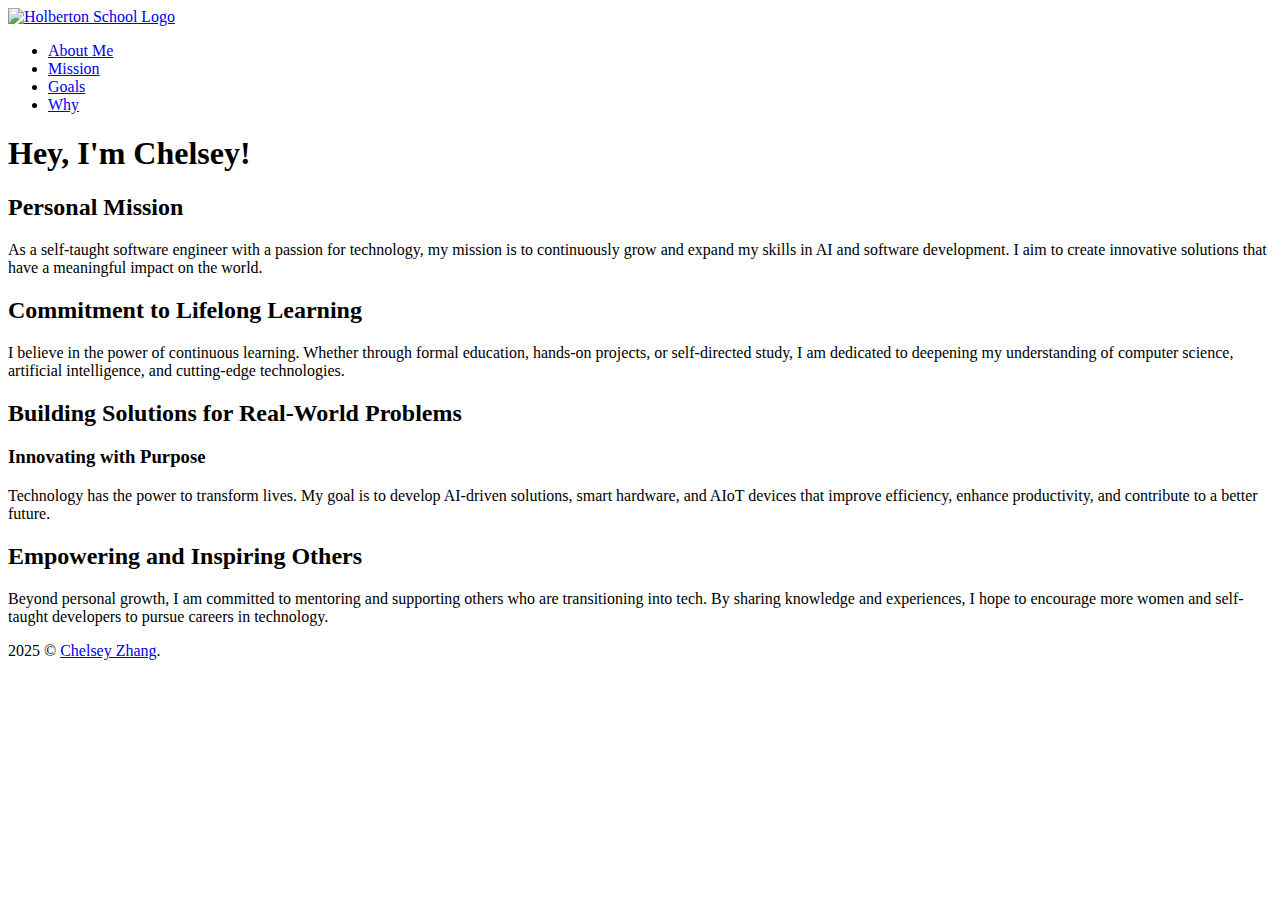
==== html/index.html @ 29865884 "first commit" ====
<!DOCTYPE html>
<html>

<head>
  <title>
    Chelsey Zhang
  </title>
  <meta charset="UTF-8">
  <meta name="viewport" content="width=device-width, initial-scale=1.0">
  <link href="https://apply.holbertonschool.com/level2/school.css" rel="stylesheet">
  <link href="styles.css" rel="stylesheet">
  <script src="behavior.js"></script>
</head>

<body>
  <a href="https://apply.holbertonschool.com" target="_blank">
    <img src="https://apply.holbertonschool.com/holberton-logo.png" alt="Holberton School Logo" width="200">
  </a>
  <header>
    <nav>
      <ul>
        <li><a href="#about">About Me</a></li>
        <li><a href="#mission">Mission</a></li>
        <li><a href="#goals">Goals</a></li>
        <li><a href="#why">Why</a></li>
      </ul>
    </nav>
  </header>
  <h1>Hey, I'm Chelsey!</h1>


  <section id="mission">
    <h2>Personal Mission</h2>
    <p>As a self-taught software engineer with a passion for technology, my mission is to continuously grow and expand
      my skills in AI and software development. I aim to create innovative solutions that have a meaningful impact on
      the
      world.</p>
    <h2>Commitment to Lifelong Learning</h2>
    <p>I believe in the power of continuous learning. Whether through formal education, hands-on projects, or
      self-directed study, I am dedicated to deepening my understanding of computer science, artificial intelligence,
      and
      cutting-edge technologies.</p>
  </section>
  <section id="goals">
    <h2>Building Solutions for Real-World Problems</h2>
    <h3>Innovating with Purpose</h3>
    <p>Technology has the power to transform lives. My goal is to develop AI-driven solutions, smart hardware, and AIoT
      devices that improve efficiency, enhance productivity, and contribute to a better future.</p>

    <h2>Empowering and Inspiring Others</h2>
    <p>Beyond personal growth, I am committed to mentoring and supporting others who are transitioning into tech. By
      sharing knowledge and experiences, I hope to encourage more women and self-taught developers to pursue careers in
      technology.</p>
  </section>

  <footer class="footer">
    <div class="copyright">
      2025 ©
      <a href="/">Chelsey Zhang</a>.
    </div>
    <div class="top" title="Top">
      <ion-icon name="chevron-up"></ion-icon>
    </div>
  </footer>
</body>

</html>
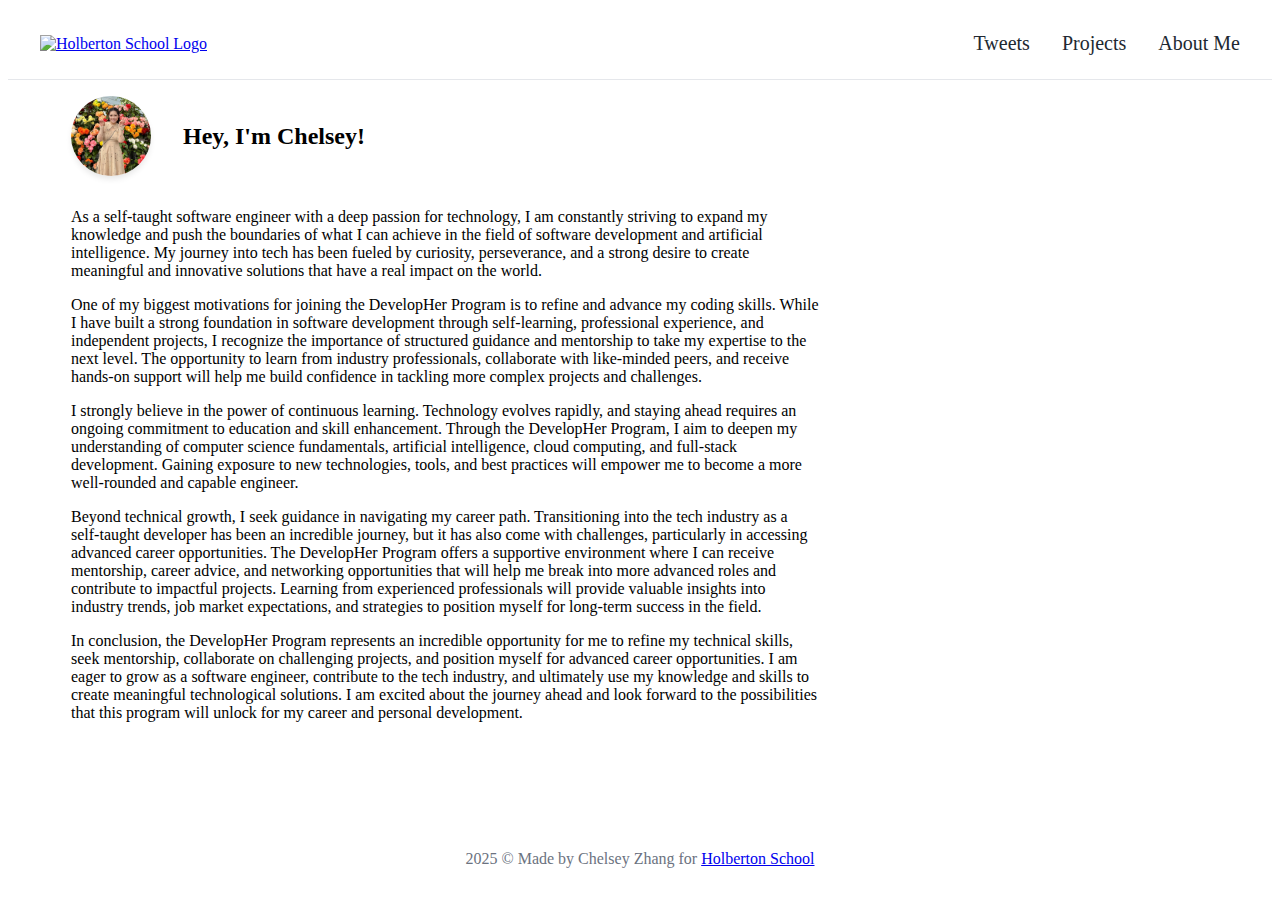
==== commit 1cd3a187: "add tweet and home page" ====
--- a/html/index.html
+++ b/html/index.html
@@ -12,51 +12,95 @@
   <script src="behavior.js"></script>
 </head>
 
-<body>
-  <a href="https://apply.holbertonschool.com" target="_blank">
-    <img src="https://apply.holbertonschool.com/holberton-logo.png" alt="Holberton School Logo" width="200">
-  </a>
-  <header>
-    <nav>
-      <ul>
-        <li><a href="#about">About Me</a></li>
-        <li><a href="#mission">Mission</a></li>
-        <li><a href="#goals">Goals</a></li>
-        <li><a href="#why">Why</a></li>
-      </ul>
-    </nav>
+<body class="works_on_smartphone">
+  <header class="navbar">
+    <div class="navbar-container">
+      <div>
+        <a href="https://apply.holbertonschool.com" target="_blank">
+          <img src="https://apply.holbertonschool.com/holberton-logo.png" alt="Holberton School Logo" width="200">
+        </a>
+      </div>
+      <nav>
+        <ul>
+          <li><a href="tweets.html">Tweets</a></li>
+          <li><a href="/projects">Projects</a></li>
+          <li><a href="/about">About Me</a></li>
+        </ul>
+      </nav>
+    </div>
   </header>
-  <h1>Hey, I'm Chelsey!</h1>
+  <main>
+    <article>
+      <div class="hero-section">
+        <img src="images/profile.jpg" id="smart_thumbnail" class="small">
+        <h2>Hey, I'm Chelsey!</h2>
+      </div>
+
+      <p>As a self-taught software engineer with a deep passion for technology, I am constantly striving to expand my
+        knowledge and push the boundaries of what I can achieve in the field of software development and artificial
+        intelligence. My journey into tech has been fueled by curiosity, perseverance, and a strong desire to create
+        meaningful and innovative solutions that have a real impact on the world.</p>
+
+      <p>One of my biggest motivations for joining the DevelopHer Program is to refine and advance my coding skills.
+        While
+        I have built a strong foundation in software development through self-learning, professional experience, and
+        independent projects, I recognize the importance of structured guidance and mentorship to take my expertise to
+        the
+        next level. The opportunity to learn from industry professionals, collaborate with like-minded peers, and
+        receive
+        hands-on support will help me build confidence in tackling more complex projects and challenges.</p>
+
+      <p>I strongly believe in the power of continuous learning. Technology evolves rapidly, and staying ahead requires
+        an
+        ongoing commitment to education and skill enhancement. Through the DevelopHer Program, I aim to deepen my
+        understanding of computer science fundamentals, artificial intelligence, cloud computing, and full-stack
+        development. Gaining exposure to new technologies, tools, and best practices will empower me to become a more
+        well-rounded and capable engineer.</p>
+
+      <p>Beyond technical growth, I seek guidance in navigating my career path. Transitioning into the tech industry as
+        a
+        self-taught developer has been an incredible journey, but it has also come with challenges, particularly in
+        accessing advanced career opportunities. The DevelopHer Program offers a supportive environment where I can
+        receive mentorship, career advice, and networking opportunities that will help me break into more advanced roles
+        and contribute to impactful projects. Learning from experienced professionals will provide valuable insights
+        into
+        industry trends, job market expectations, and strategies to position myself for long-term success in the field.
+      </p>
+
+      <p>In conclusion, the DevelopHer Program represents an incredible opportunity for me to refine my technical
+        skills,
+        seek mentorship, collaborate on challenging projects, and position myself for advanced career opportunities. I
+        am
+        eager to grow as a software engineer, contribute to the tech industry, and ultimately use my knowledge and
+        skills
+        to create meaningful technological solutions. I am excited about the journey ahead and look forward to the
+        possibilities that this program will unlock for my career and personal development.</p>
 
 
-  <section id="mission">
-    <h2>Personal Mission</h2>
-    <p>As a self-taught software engineer with a passion for technology, my mission is to continuously grow and expand
-      my skills in AI and software development. I aim to create innovative solutions that have a meaningful impact on
-      the
-      world.</p>
-    <h2>Commitment to Lifelong Learning</h2>
-    <p>I believe in the power of continuous learning. Whether through formal education, hands-on projects, or
-      self-directed study, I am dedicated to deepening my understanding of computer science, artificial intelligence,
-      and
-      cutting-edge technologies.</p>
-  </section>
-  <section id="goals">
-    <h2>Building Solutions for Real-World Problems</h2>
-    <h3>Innovating with Purpose</h3>
-    <p>Technology has the power to transform lives. My goal is to develop AI-driven solutions, smart hardware, and AIoT
-      devices that improve efficiency, enhance productivity, and contribute to a better future.</p>
+    </article>
+    <aside>
+      <div id="disqus_thread"></div>
+      <script>
+        var disqus_config = function () {
+          this.page.url = window.location.href;
+          this.page.identifier = window.location.pathname;
+        };
 
-    <h2>Empowering and Inspiring Others</h2>
-    <p>Beyond personal growth, I am committed to mentoring and supporting others who are transitioning into tech. By
-      sharing knowledge and experiences, I hope to encourage more women and self-taught developers to pursue careers in
-      technology.</p>
-  </section>
-
+        (function () {
+          var d = document, s = d.createElement('script');
+          s.src = 'https://chelseyzhang.disqus.com/embed.js';
+          s.setAttribute('data-timestamp', +new Date());
+          (d.head || d.body).appendChild(s);
+        })();
+      </script>
+      <noscript>Please enable JavaScript to view the <a href="https://disqus.com/?ref_noscript">comments powered by
+          Disqus.</a></noscript>
+    </aside>
+  </main>
   <footer class="footer">
     <div class="copyright">
-      2025 ©
-      <a href="/">Chelsey Zhang</a>.
+      2025 © Made by Chelsey Zhang for
+      <a href="https://apply.holbertonschool.com" target="_blank">Holberton School</a>
     </div>
     <div class="top" title="Top">
       <ion-icon name="chevron-up"></ion-icon>
--- a/html/styles.css
+++ b/html/styles.css
@@ -0,0 +1,118 @@
+.navbar {
+  display: flex;
+  padding: 24px 32px;
+  background-color: #ffffff;
+  position: sticky;
+  top: 0;
+  width: 100%;
+  box-sizing: border-box;
+  border-bottom: 1px solid #e5e7eb;
+}
+
+.navbar-container {
+  max-width: 1200px;
+  margin: 0 auto;
+  width: 100%;
+  display: flex;
+  align-items: center;
+  justify-content: space-between;
+}
+
+nav ul {
+  list-style: none;
+  padding: 0;
+  margin: 0;
+  display: flex;
+  gap: 32px;
+}
+
+nav a {
+  text-decoration: none;
+  color: #212831;
+  font-weight: 200;
+  font-size: 20px;
+}
+
+nav a:hover {
+  color: #6366f1;
+}
+
+body {
+  flex-direction: column;
+  display: flex;
+}
+
+main {
+  margin: 16px auto;
+  padding: 0 16px;
+  display: flex;
+  flex-direction: row;
+  flex: auto;
+  max-width: 1200px;
+  gap: 16px;
+  width: 100%;
+  box-sizing: border-box;
+}
+
+article {
+  flex: 2;
+  padding: 0 15px;
+  overflow-y: auto;
+  width: 100%;
+  box-sizing: border-box;
+}
+
+aside {
+  flex: 1;
+  overflow-y: auto;
+  width: 100%;
+  box-sizing: border-box;
+}
+
+#smart_thumbnail {
+  width: 300px;
+  height: 300px;
+  object-fit: cover;
+  border-radius: 50%;
+  box-shadow: 0 4px 6px -1px rgba(0, 0, 0, 0.1);
+  /* margin-right: 5rem; */
+}
+
+#smart_thumbnail.small {
+  width: 80px;
+  height: 80px;
+  cursor: pointer;
+}
+
+.hero-section {
+  display: flex;
+  align-items: center;
+  gap: 32px;
+  margin-bottom: 32px;
+}
+
+.footer {
+  margin-top: 64px;
+  padding: 32px;
+  text-align: center;
+  color: #6b7280;
+}
+
+.back-button {
+  display: inline-flex;
+  align-items: center;
+  padding: 12px 24px;
+  color: #374151;
+  text-decoration: none;
+}
+
+.back-button:hover {
+  color: #6366f1;
+  transform: translateY(-1px);
+}
+
+.back-button::before {
+  content: '←';
+  margin-right: 8px;
+  font-size: 20px;
+}
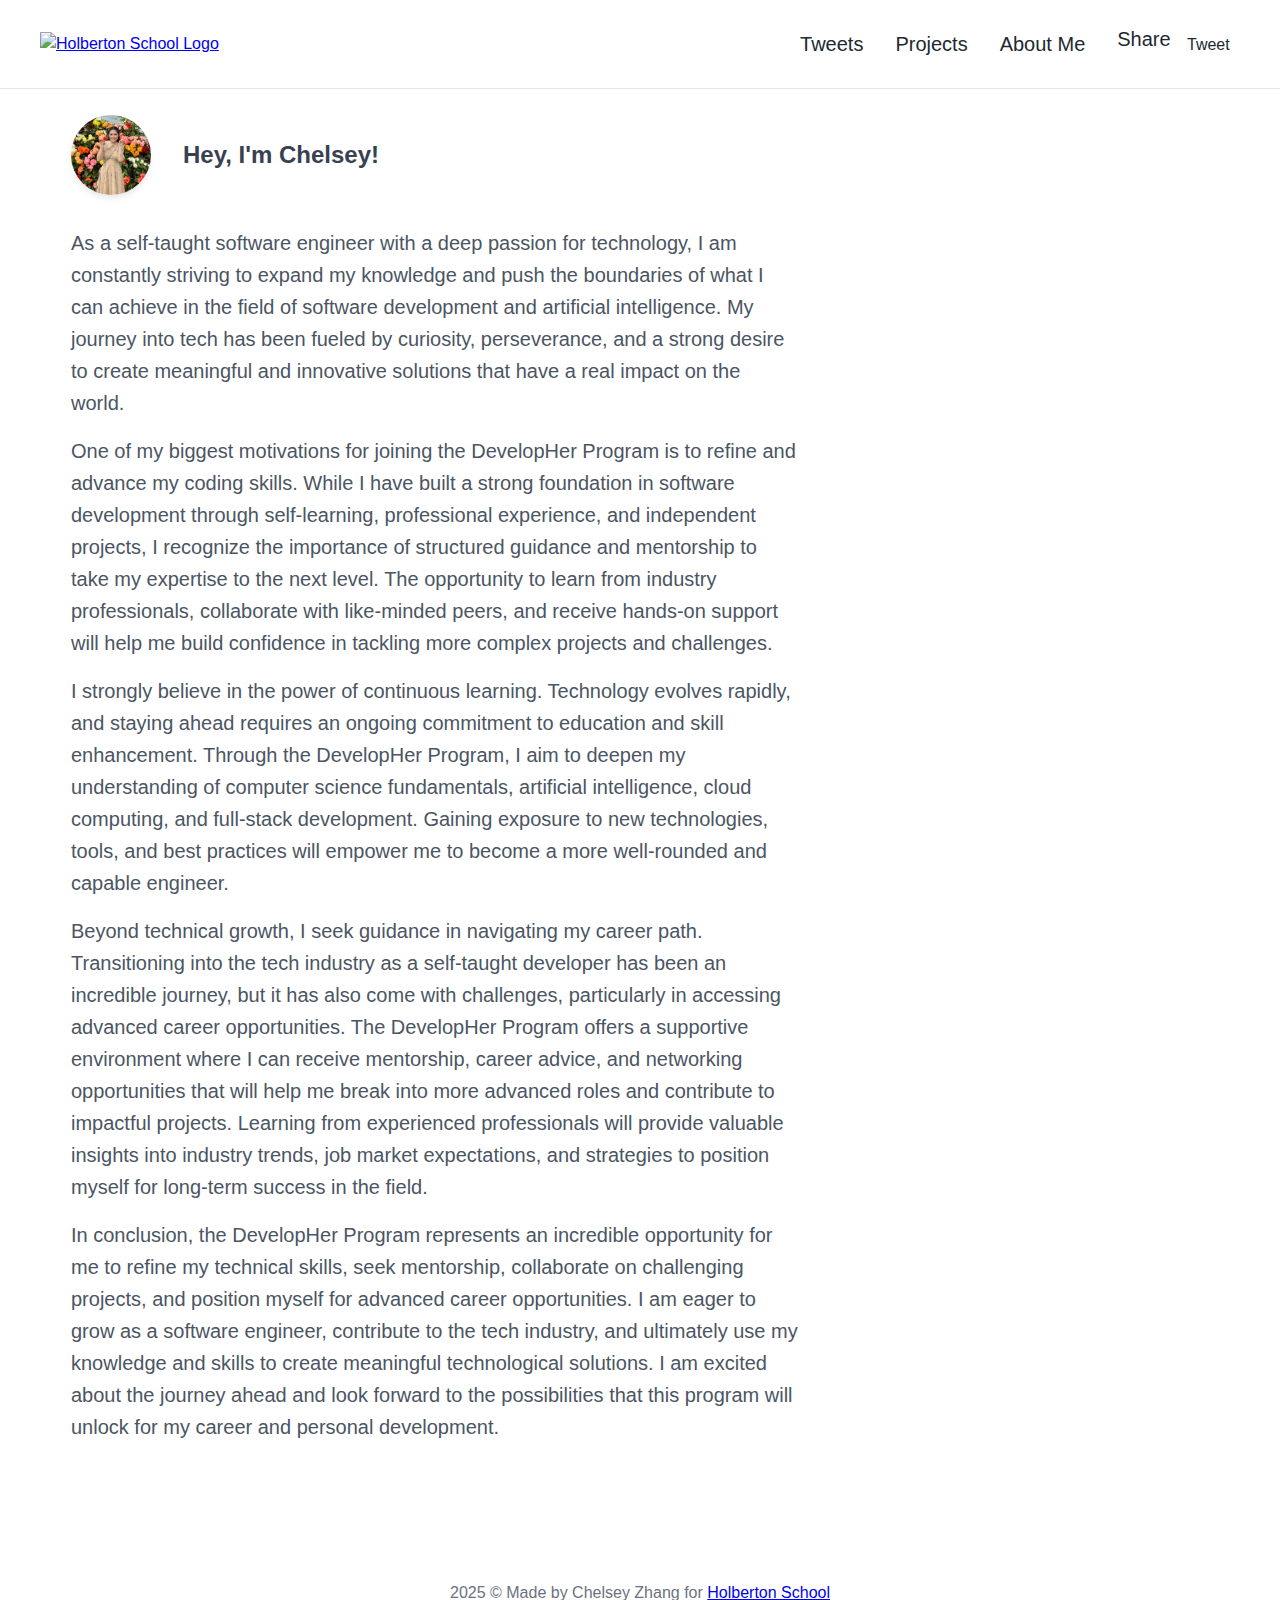
==== commit 45addc4c: "add projects page" ====
--- a/html/index.html
+++ b/html/index.html
@@ -3,7 +3,7 @@
 
 <head>
   <title>
-    Chelsey Zhang
+    Chelsey Zhang's Portfolio
   </title>
   <meta charset="UTF-8">
   <meta name="viewport" content="width=device-width, initial-scale=1.0">
@@ -13,6 +13,9 @@
 </head>
 
 <body class="works_on_smartphone">
+  <div id="fb-root"></div>
+  <script async defer crossorigin="anonymous"
+    src="https://connect.facebook.net/en_US/sdk.js#xfbml=1&version=v22.0"></script>
   <header class="navbar">
     <div class="navbar-container">
       <div>
@@ -21,11 +24,20 @@
         </a>
       </div>
       <nav>
+
         <ul>
           <li><a href="tweets.html">Tweets</a></li>
-          <li><a href="/projects">Projects</a></li>
-          <li><a href="/about">About Me</a></li>
+          <li><a href="projects.html">Projects</a></li>
+          <li><a href="about.html">About Me</a></li>
         </ul>
+        <div class="right">
+          <div class="fb-share-button" data-href=window.location.href data-layout="" data-size=""><a target="_blank"
+              href="https://www.facebook.com/sharer/sharer.php?u=http%3A%2F%2F35.181.63.107%2Findex.html&amp;src=sdkpreparse"
+              class="fb-xfbml-parse-ignore">Share</a></div>
+          <a href="https://twitter.com/share?ref_src=twsrc%5Etfw" class="twitter-share-button"
+            data-show-count="false">Tweet</a>
+          <script async src="https://platform.twitter.com/widgets.js" charset="utf-8"></script>
+        </div>
       </nav>
     </div>
   </header>
--- a/html/styles.css
+++ b/html/styles.css
@@ -1,3 +1,20 @@
+body {
+  flex-direction: column;
+  display: flex;
+  font-family: 'Inter', -apple-system, BlinkMacSystemFont, sans-serif;
+  color: #374151;
+  line-height: 1.5;
+  margin: 0;
+}
+
+p {
+  font-size: 16px;
+  font-weight: 400;
+  margin: 0 0 16px 0;
+  color: #4b5563;
+  line-height: 1.6;
+}
+
 .navbar {
   display: flex;
   padding: 24px 32px;
@@ -18,12 +35,19 @@
   justify-content: space-between;
 }
 
+nav {
+  display: flex;
+  align-items: center;
+  gap: 32px;
+}
+
 nav ul {
   list-style: none;
   padding: 0;
   margin: 0;
   display: flex;
   gap: 32px;
+  align-items: center;
 }
 
 nav a {
@@ -31,6 +55,8 @@
   color: #212831;
   font-weight: 200;
   font-size: 20px;
+  display: flex;
+  align-items: center;
 }
 
 nav a:hover {
@@ -56,7 +82,7 @@
 
 article {
   flex: 2;
-  padding: 0 15px;
+  padding: 10px 15px;
   overflow-y: auto;
   width: 100%;
   box-sizing: border-box;
@@ -64,6 +90,7 @@
 
 aside {
   flex: 1;
+  padding: 10px 15px;
   overflow-y: auto;
   width: 100%;
   box-sizing: border-box;
@@ -75,7 +102,6 @@
   object-fit: cover;
   border-radius: 50%;
   box-shadow: 0 4px 6px -1px rgba(0, 0, 0, 0.1);
-  /* margin-right: 5rem; */
 }
 
 #smart_thumbnail.small {
@@ -116,3 +142,43 @@
   margin-right: 8px;
   font-size: 20px;
 }
+
+.right {
+  display: flex;
+  align-items: center;
+  gap: 16px;
+}
+
+.twitter-share-button {
+  transform: scale(0.8);
+  transform-origin: left center;
+}
+
+.fb-share-button {
+  padding-bottom: 10px;
+}
+
+body {
+  flex-direction: column;
+  display: flex;
+  font-family: 'Inter', -apple-system, BlinkMacSystemFont, sans-serif;
+  color: #374151;
+  line-height: 1.5;
+  margin: 0;
+}
+
+h1 {
+  font-size: 64px;
+  font-weight: 800;
+  margin: 0 0 24px 0;
+  color: #111827;
+  line-height: 1.1;
+}
+
+p {
+  font-size: 20px;
+  font-weight: 400;
+  margin: 0 0 16px 0;
+  color: #4b5563;
+  line-height: 1.6;
+}
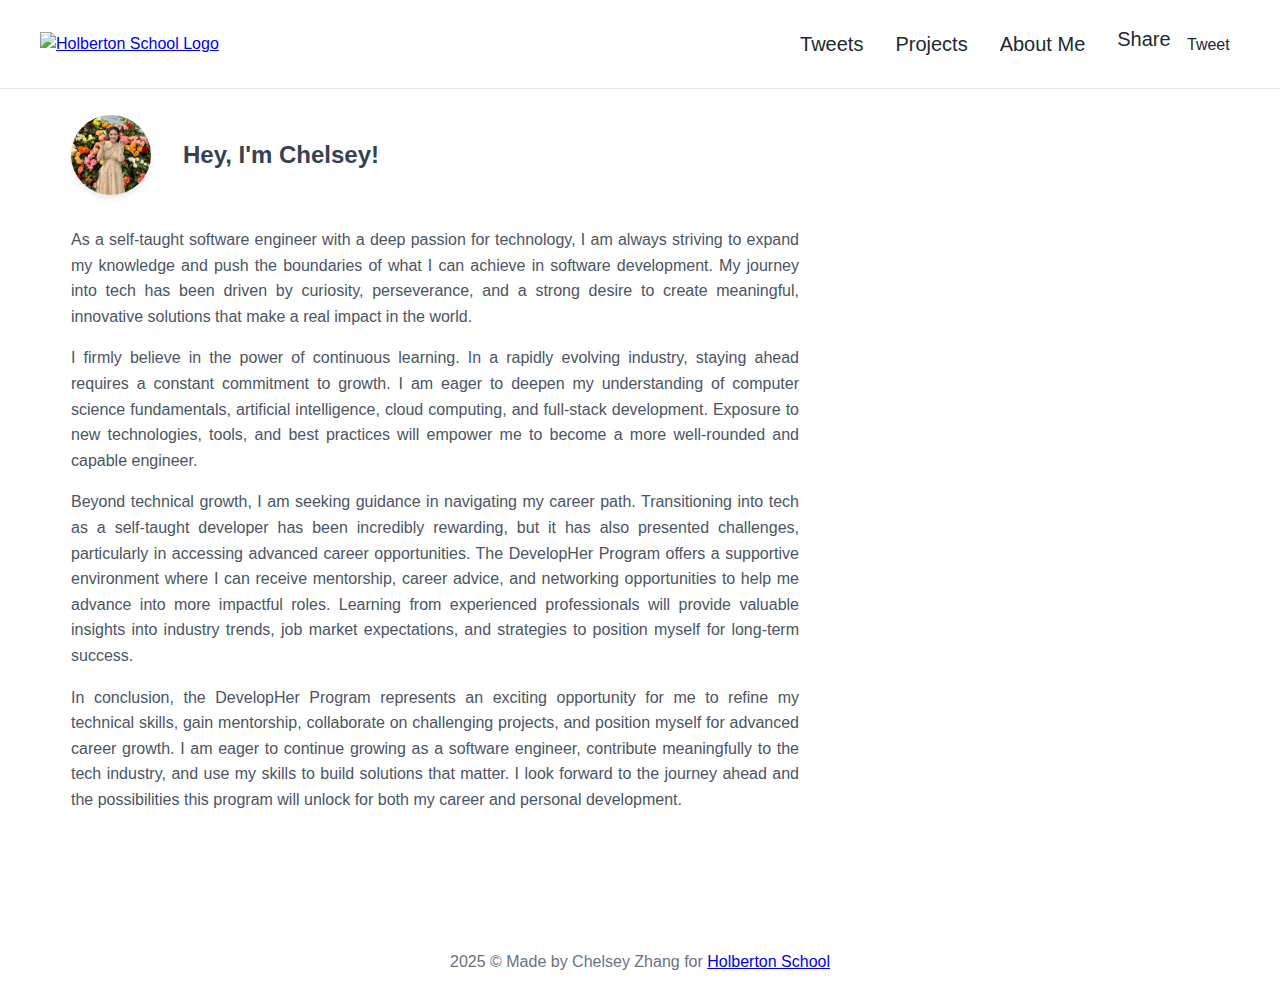
==== commit 9b51aa74: "improve contents quality" ====
--- a/html/index.html
+++ b/html/index.html
@@ -47,48 +47,30 @@
         <img src="images/profile.jpg" id="smart_thumbnail" class="small">
         <h2>Hey, I'm Chelsey!</h2>
       </div>
+      <section class="content-section">
+        <p>As a self-taught software engineer with a deep passion for technology, I am always striving to expand my
+          knowledge and push the boundaries of what I can achieve in software development. My journey into tech has been
+          driven by curiosity, perseverance, and a strong desire to create meaningful, innovative solutions that make
+          a real impact in the world.</p>
 
-      <p>As a self-taught software engineer with a deep passion for technology, I am constantly striving to expand my
-        knowledge and push the boundaries of what I can achieve in the field of software development and artificial
-        intelligence. My journey into tech has been fueled by curiosity, perseverance, and a strong desire to create
-        meaningful and innovative solutions that have a real impact on the world.</p>
+        <p>I firmly believe in the power of continuous learning. In a rapidly evolving industry, staying ahead requires
+          a constant commitment to growth. I am eager to deepen my understanding of computer science fundamentals,
+          artificial intelligence, cloud computing, and full-stack development. Exposure to new technologies, tools, and
+          best practices will empower me to become a more well-rounded and capable engineer.</p>
 
-      <p>One of my biggest motivations for joining the DevelopHer Program is to refine and advance my coding skills.
-        While
-        I have built a strong foundation in software development through self-learning, professional experience, and
-        independent projects, I recognize the importance of structured guidance and mentorship to take my expertise to
-        the
-        next level. The opportunity to learn from industry professionals, collaborate with like-minded peers, and
-        receive
-        hands-on support will help me build confidence in tackling more complex projects and challenges.</p>
+        <p>Beyond technical growth, I am seeking guidance in navigating my career path. Transitioning into tech as a
+          self-taught developer has been incredibly rewarding, but it has also presented challenges, particularly in
+          accessing advanced career opportunities. The DevelopHer Program offers a supportive environment where I can
+          receive mentorship, career advice, and networking opportunities to help me advance into more impactful roles.
+          Learning from experienced professionals will provide valuable insights into industry trends, job market
+          expectations, and strategies to position myself for long-term success.</p>
 
-      <p>I strongly believe in the power of continuous learning. Technology evolves rapidly, and staying ahead requires
-        an
-        ongoing commitment to education and skill enhancement. Through the DevelopHer Program, I aim to deepen my
-        understanding of computer science fundamentals, artificial intelligence, cloud computing, and full-stack
-        development. Gaining exposure to new technologies, tools, and best practices will empower me to become a more
-        well-rounded and capable engineer.</p>
-
-      <p>Beyond technical growth, I seek guidance in navigating my career path. Transitioning into the tech industry as
-        a
-        self-taught developer has been an incredible journey, but it has also come with challenges, particularly in
-        accessing advanced career opportunities. The DevelopHer Program offers a supportive environment where I can
-        receive mentorship, career advice, and networking opportunities that will help me break into more advanced roles
-        and contribute to impactful projects. Learning from experienced professionals will provide valuable insights
-        into
-        industry trends, job market expectations, and strategies to position myself for long-term success in the field.
-      </p>
-
-      <p>In conclusion, the DevelopHer Program represents an incredible opportunity for me to refine my technical
-        skills,
-        seek mentorship, collaborate on challenging projects, and position myself for advanced career opportunities. I
-        am
-        eager to grow as a software engineer, contribute to the tech industry, and ultimately use my knowledge and
-        skills
-        to create meaningful technological solutions. I am excited about the journey ahead and look forward to the
-        possibilities that this program will unlock for my career and personal development.</p>
-
-
+        <p>In conclusion, the DevelopHer Program represents an exciting opportunity for me to refine my technical
+          skills, gain mentorship, collaborate on challenging projects, and position myself for advanced career growth.
+          I am eager to continue growing as a software engineer, contribute meaningfully to the tech industry, and use
+          my skills to build solutions that matter. I look forward to the journey ahead and the possibilities this
+          program will unlock for both my career and personal development.</p>
+      </section>
     </article>
     <aside>
       <div id="disqus_thread"></div>
--- a/html/styles.css
+++ b/html/styles.css
@@ -63,11 +63,6 @@
   color: #6366f1;
 }
 
-body {
-  flex-direction: column;
-  display: flex;
-}
-
 main {
   margin: 16px auto;
   padding: 0 16px;
@@ -86,6 +81,15 @@
   overflow-y: auto;
   width: 100%;
   box-sizing: border-box;
+}
+
+.content-section {
+  max-width: 1200px;
+  margin: 16px auto;
+  text-align: justify;
+  max-width: 800px;
+  margin: 0 auto;
+  line-height: 1.6;
 }
 
 aside {
@@ -115,6 +119,10 @@
   align-items: center;
   gap: 32px;
   margin-bottom: 32px;
+}
+
+.twitter-tweet {
+  margin-left: 60px;
 }
 
 .footer {
@@ -157,28 +165,3 @@
 .fb-share-button {
   padding-bottom: 10px;
 }
-
-body {
-  flex-direction: column;
-  display: flex;
-  font-family: 'Inter', -apple-system, BlinkMacSystemFont, sans-serif;
-  color: #374151;
-  line-height: 1.5;
-  margin: 0;
-}
-
-h1 {
-  font-size: 64px;
-  font-weight: 800;
-  margin: 0 0 24px 0;
-  color: #111827;
-  line-height: 1.1;
-}
-
-p {
-  font-size: 20px;
-  font-weight: 400;
-  margin: 0 0 16px 0;
-  color: #4b5563;
-  line-height: 1.6;
-}
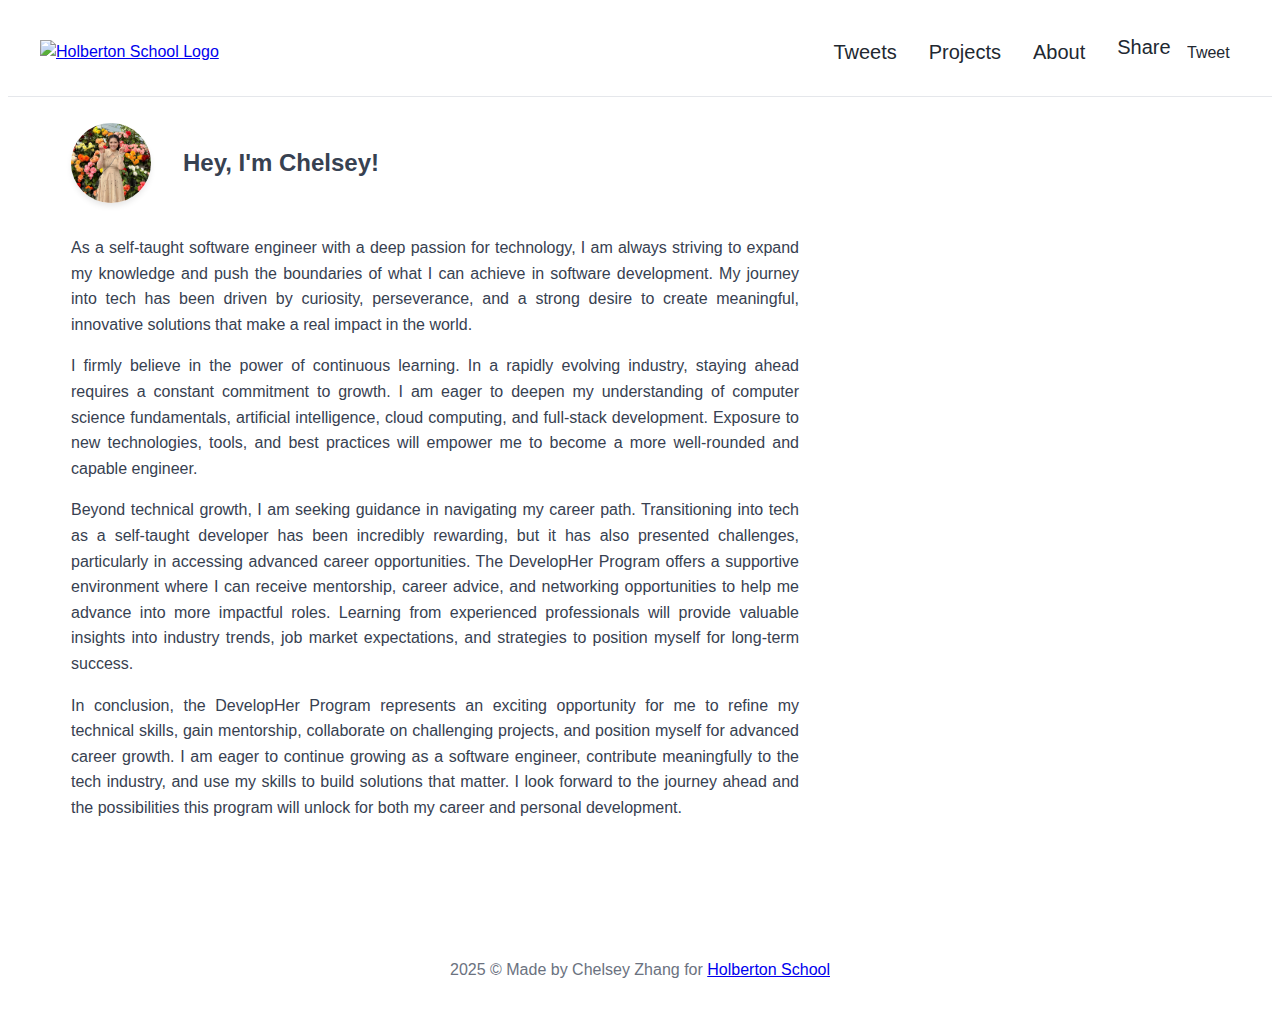
==== commit 449cd0bd: "add responsive design" ====
--- a/html/index.html
+++ b/html/index.html
@@ -24,11 +24,10 @@
         </a>
       </div>
       <nav>
-
         <ul>
           <li><a href="tweets.html">Tweets</a></li>
           <li><a href="projects.html">Projects</a></li>
-          <li><a href="about.html">About Me</a></li>
+          <li><a href="about.html">About</a></li>
         </ul>
         <div class="right">
           <div class="fb-share-button" data-href=window.location.href data-layout="" data-size=""><a target="_blank"
--- a/html/styles.css
+++ b/html/styles.css
@@ -4,15 +4,6 @@
   font-family: 'Inter', -apple-system, BlinkMacSystemFont, sans-serif;
   color: #374151;
   line-height: 1.5;
-  margin: 0;
-}
-
-p {
-  font-size: 16px;
-  font-weight: 400;
-  margin: 0 0 16px 0;
-  color: #4b5563;
-  line-height: 1.6;
 }
 
 .navbar {
@@ -39,6 +30,7 @@
   display: flex;
   align-items: center;
   gap: 32px;
+  flex-wrap: wrap;
 }
 
 nav ul {
@@ -130,6 +122,8 @@
   padding: 32px;
   text-align: center;
   color: #6b7280;
+  width: 100%;
+  box-sizing: border-box;
 }
 
 .back-button {
@@ -155,6 +149,7 @@
   display: flex;
   align-items: center;
   gap: 16px;
+  flex-wrap: wrap;
 }
 
 .twitter-share-button {
@@ -165,3 +160,62 @@
 .fb-share-button {
   padding-bottom: 10px;
 }
+
+@media screen and (max-width: 768px) {
+  .navbar {
+    padding: 12px;
+    margin-top: 32px;
+  }
+
+  main {
+    flex-direction: column;
+    padding: 0 8px;
+  }
+
+  article,
+  aside {
+    width: 100%;
+    padding: 8px;
+  }
+
+  .twitter-tweet {
+    margin-left: 0;
+    width: 100% !important;
+  }
+
+  .back-button {
+    width: 100%;
+    justify-content: start;
+  }
+
+  .right {
+    width: 100%;
+    justify-content: center;
+    margin: auto;
+  }
+}
+
+@media screen and (max-width: 480px) {
+  .logo {
+    display: none;
+  }
+
+  .navbar {
+    padding: 12px;
+    margin-top: 32px;
+  }
+
+  nav a {
+    font-size: 16px;
+  }
+
+  .hero-section {
+    flex-direction: column;
+    text-align: center;
+  }
+}
+
+.twitter-tweet {
+  max-width: 100% !important;
+  margin: 16px auto !important;
+}
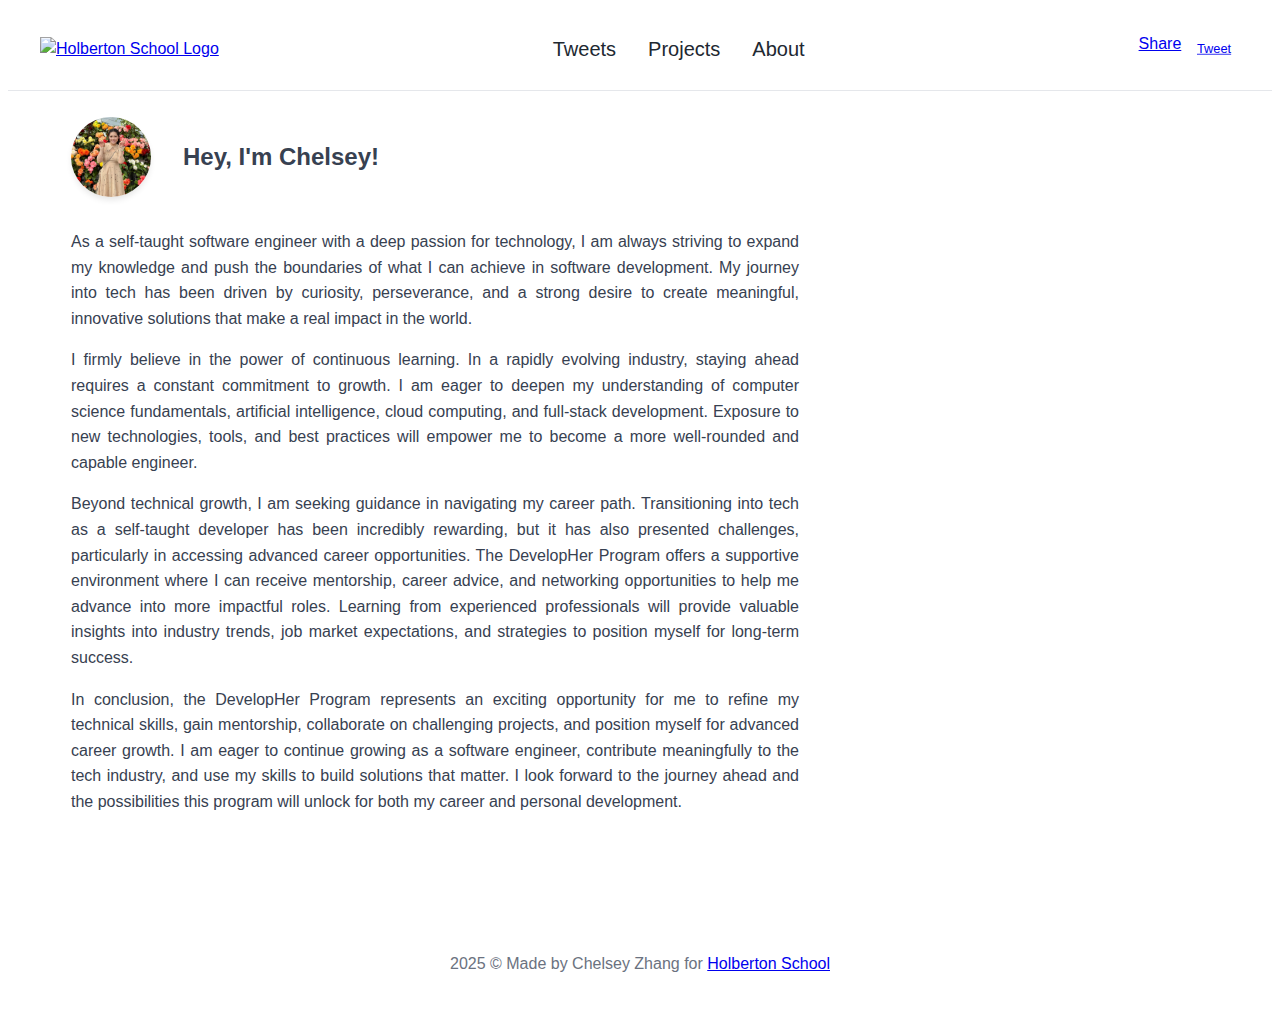
==== commit 9479e06e: "fix typo" ====
--- a/html/index.html
+++ b/html/index.html
@@ -29,15 +29,15 @@
           <li><a href="projects.html">Projects</a></li>
           <li><a href="about.html">About</a></li>
         </ul>
-        <div class="right">
-          <div class="fb-share-button" data-href=window.location.href data-layout="" data-size=""><a target="_blank"
-              href="https://www.facebook.com/sharer/sharer.php?u=http%3A%2F%2F35.181.63.107%2Findex.html&amp;src=sdkpreparse"
-              class="fb-xfbml-parse-ignore">Share</a></div>
-          <a href="https://twitter.com/share?ref_src=twsrc%5Etfw" class="twitter-share-button"
-            data-show-count="false">Tweet</a>
-          <script async src="https://platform.twitter.com/widgets.js" charset="utf-8"></script>
-        </div>
       </nav>
+      <div class="right">
+        <div class="fb-share-button" data-href=window.location.href data-layout="" data-size=""><a target="_blank"
+            href="https://www.facebook.com/sharer/sharer.php?u=http%3A%2F%2F35.181.63.107%2Findex.html&amp;src=sdkpreparse"
+            class="fb-xfbml-parse-ignore">Share</a></div>
+        <a href="https://twitter.com/share?ref_src=twsrc%5Etfw" class="twitter-share-button"
+          data-show-count="false">Tweet</a>
+        <script async src="https://platform.twitter.com/widgets.js" charset="utf-8"></script>
+      </div>
     </div>
   </header>
   <main>
--- a/html/styles.css
+++ b/html/styles.css
@@ -1,7 +1,7 @@
 body {
   flex-direction: column;
   display: flex;
-  font-family: 'Inter', -apple-system, BlinkMacSystemFont, sans-serif;
+  font-family: 'Inter', sans-serif;
   color: #374151;
   line-height: 1.5;
 }
@@ -115,6 +115,8 @@
 
 .twitter-tweet {
   margin-left: 60px;
+  max-width: 100% !important;
+  margin: var(--spacing-md) auto !important;
 }
 
 .footer {
@@ -129,7 +131,7 @@
 .back-button {
   display: inline-flex;
   align-items: center;
-  padding: 12px 24px;
+  padding: 12px 0;
   color: #374151;
   text-decoration: none;
 }
@@ -161,10 +163,14 @@
   padding-bottom: 10px;
 }
 
-@media screen and (max-width: 768px) {
+@media screen and (max-width: 850px) {
   .navbar {
-    padding: 12px;
+    padding: 16px;
     margin-top: 32px;
+  }
+
+  .navbar-container > div:first-child {
+    display: none;
   }
 
   main {
@@ -216,6 +222,7 @@
 }
 
 .twitter-tweet {
+  margin-left: 60px;
   max-width: 100% !important;
   margin: 16px auto !important;
 }
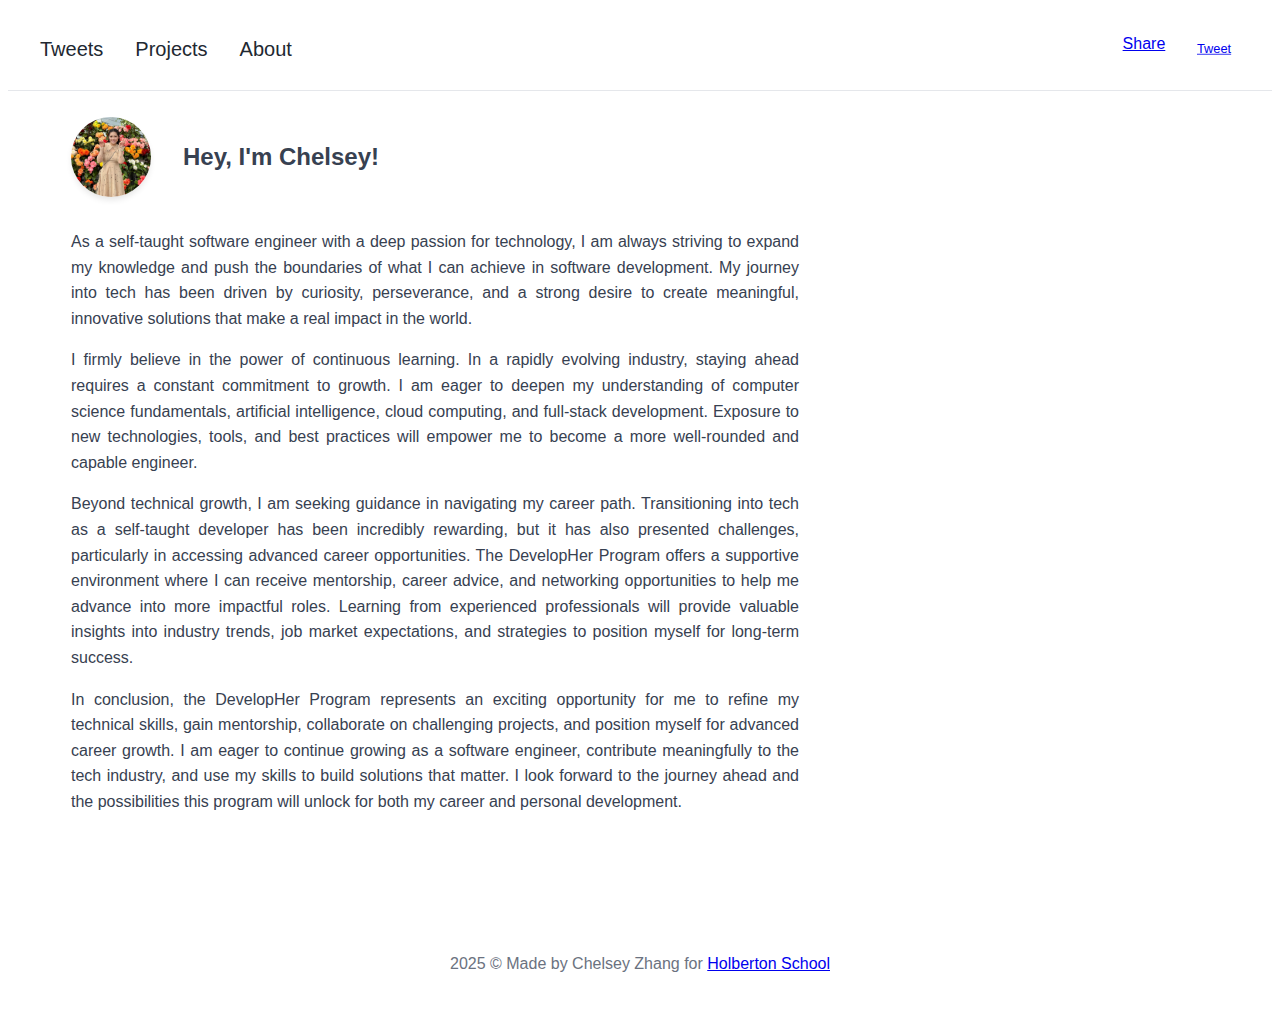
==== commit f958fa9d: "remove logo" ====
--- a/html/index.html
+++ b/html/index.html
@@ -18,11 +18,6 @@
     src="https://connect.facebook.net/en_US/sdk.js#xfbml=1&version=v22.0"></script>
   <header class="navbar">
     <div class="navbar-container">
-      <div>
-        <a href="https://apply.holbertonschool.com" target="_blank">
-          <img src="https://apply.holbertonschool.com/holberton-logo.png" alt="Holberton School Logo" width="200">
-        </a>
-      </div>
       <nav>
         <ul>
           <li><a href="tweets.html">Tweets</a></li>
--- a/html/styles.css
+++ b/html/styles.css
@@ -114,9 +114,8 @@
 }
 
 .twitter-tweet {
-  margin-left: 60px;
+  margin-left: 60px auto !important;
   max-width: 100% !important;
-  margin: var(--spacing-md) auto !important;
 }
 
 .footer {
@@ -161,16 +160,13 @@
 
 .fb-share-button {
   padding-bottom: 10px;
-}
-
-@media screen and (max-width: 850px) {
+  margin-right: 16px;
+}
+
+@media screen and (max-width: 768px) {
   .navbar {
     padding: 16px;
     margin-top: 32px;
-  }
-
-  .navbar-container > div:first-child {
-    display: none;
   }
 
   main {
@@ -185,7 +181,7 @@
   }
 
   .twitter-tweet {
-    margin-left: 0;
+    margin-left: 16px;
     width: 100% !important;
   }
 
@@ -202,10 +198,6 @@
 }
 
 @media screen and (max-width: 480px) {
-  .logo {
-    display: none;
-  }
-
   .navbar {
     padding: 12px;
     margin-top: 32px;
@@ -220,9 +212,3 @@
     text-align: center;
   }
 }
-
-.twitter-tweet {
-  margin-left: 60px;
-  max-width: 100% !important;
-  margin: 16px auto !important;
-}
